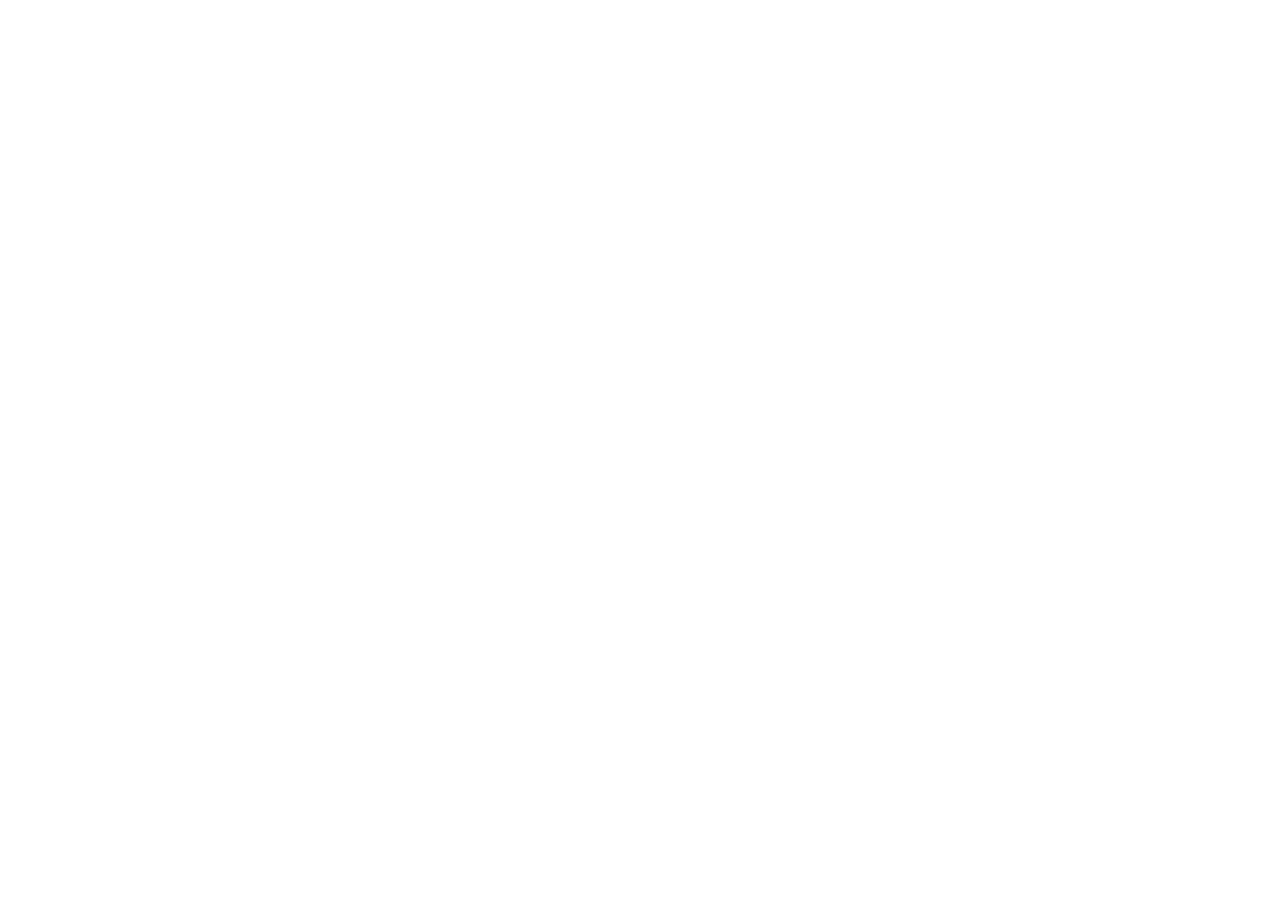
==== index.html @ e2b82ec2 "Add files via upload" ====
<!DOCTYPE html>
<html lang="en">
<head>
  <link href="https://cdn.jsdelivr.net/npm/bootstrap@5.3.3/dist/css/bootstrap.min.css" rel="stylesheet">
  <meta charset="UTF-8">
  <meta name="viewport" content="width=device-width, initial-scale=1.0">
  <title>Kessy’s Threads</title>

  <style>

    <head>

  <title>Kessy sThreads</title>

  
  <link rel="stylesheet" href="style.css">
   
</head>
    

</head>

<body>

  <!-- NAVIGATION -->
  <nav>
    <a href="index.html">Home</a>
    <a href="about.html">About</a>
    <a href="products.html">Products</a>
    <a href="contact.html">Contact</a>
    <a href="feedback.html">Feedback</a>
    <a href="cart.html">Cart</a>
  </nav>

  <!-- PRODUCTS -->
  <section class="container mt-5">
    <h2>Featured Products</h2>
    <div class="products">

      <div class="product">
        <img src="shirt.jpg">
        <h3>Shirt</h3>
        <p>P200</p>
        <button onclick="addToCart('Shirt', 200)">Add to Cart</button>
      </div>

      <div class="product">
        <img src="dress.jpg">
        <h3>Dress</h3>
        <p>P300</p>
        <button onclick="addToCart('Dress', 300)">Add to Cart</button>
        </div>

        <div class="product">
        <img src="bag charm.jpg">
        <h3>Bag Charm</h3>
        <p>P50</p>
        <button onclick="addToCart('Bag Charm', 50)">Add to Cart</button>
        </div>


      <div class="product">
        <img src="jacket.jpg">
        <h3>Jacket</h3>
        <p>P350</p>
        <button onclick="addToCart('Jacket', 350)">Add to Cart</button>
      </div>

    </div>
  </section>

  <!-- HERO -->
   <section class="hero">
    <h1>Welcome to Kessy’s Threads</h1>
    <p>Your one-stop shop for stylish crochet clothing.</p>
    <a href="products.html" class="btn">Shop Now</a>
   </section>

  <script>
function addToCart(name, price) {
  let cart = JSON.parse(localStorage.getItem("cart")) || [];

  cart.push({ name: name, price: price });

  localStorage.setItem("cart", JSON.stringify(cart));

  alert(name + " added to cart!");
}
</script>


  <!-- FOOTER -->
  <footer>
    <p>© 2026 Kessy’s Threads</p>
  </footer>

</body>
</html>
---- style.css ----
/* RESET */
* {
    margin: 0;
    padding: 0;
    box-sizing: border-box;
}

/* BODY */
body {
    font-family: Arial, sans-serif;
    background-color: #f5f5f5;
}

/* HEADER */
header {
    background-color: #000;
    color: white;
    padding: 15px;
    text-align: center;
}

/* NAVIGATION */
nav {
    margin-top: 10px;
}

nav a {
    color: white;
    margin: 10px;
    text-decoration: none;
    font-weight: bold;
}

nav a:hover {
    color: gold;
}

/* SECTIONS */
section {
    padding: 30px;
    text-align: center;
}

/* PRODUCTS GRID */
section article {
    display: inline-block;
    margin: 15px;
    background: white;
    padding: 15px;
    border-radius: 10px;
    width: 200px;
}

/* IMAGES */
img {
    width: 100%;
    height: 200px;
    object-fit: cover;
}

/* BUTTON */
button {
    padding: 10px 20px;
    background-color: black;
    color: white;
    border: none;
    cursor: pointer;
}

button:hover {
    background-color: gold;
    color: black;
}

/* FORM */
form {
    background: white;
    padding: 20px;
    width: 300px;
    margin: auto;
    border-radius: 10px;
}

input, textarea {
    width: 100%;
    padding: 10px;
    margin-top: 5px;
}

/* FOOTER */
footer {
    background-color: black;
    color: white;
    text-align: center;
    padding: 15px;
    margin-top: 20px;
}
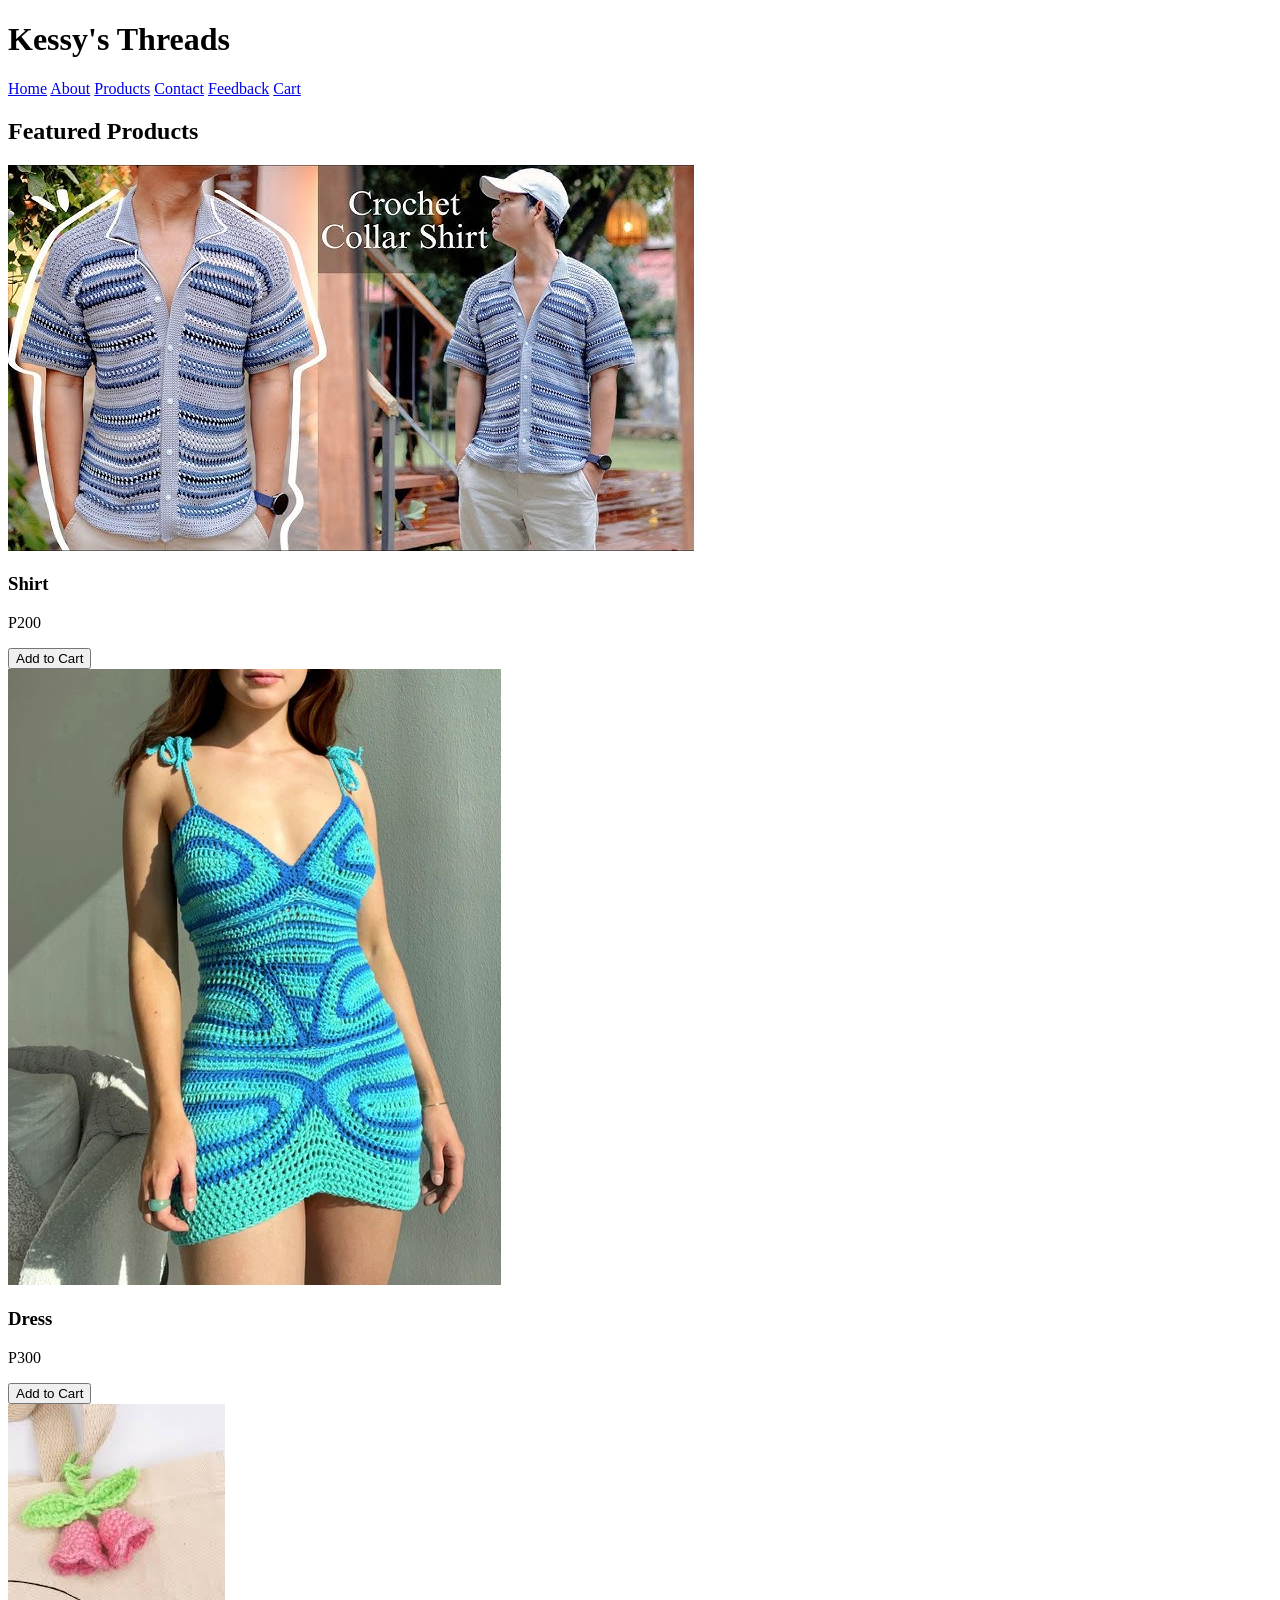
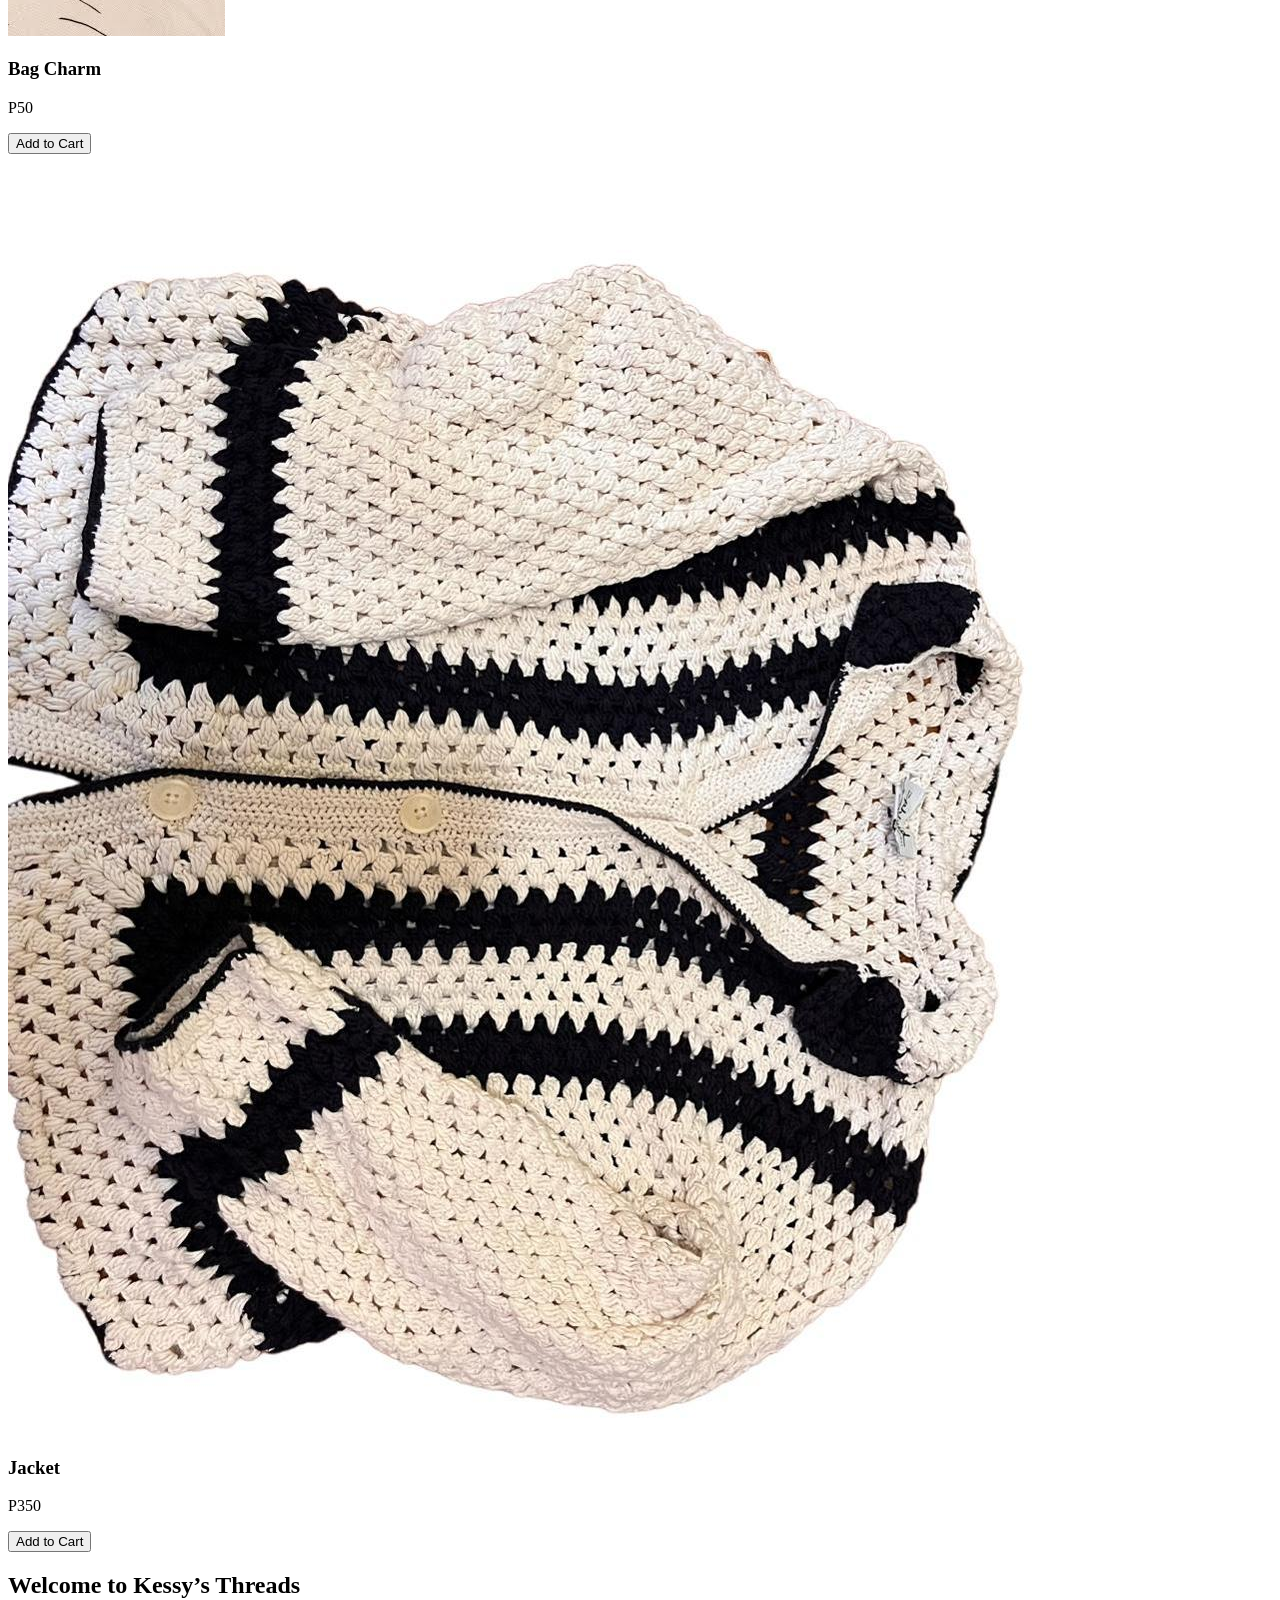
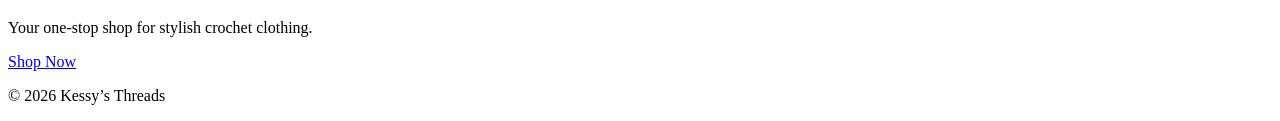
==== commit 73a52a41: "Add files via upload" ====
--- a/index.html
+++ b/index.html
@@ -1,27 +1,15 @@
 <!DOCTYPE html>
 <html lang="en">
 <head>
-  <link href="https://cdn.jsdelivr.net/npm/bootstrap@5.3.3/dist/css/bootstrap.min.css" rel="stylesheet">
   <meta charset="UTF-8">
   <meta name="viewport" content="width=device-width, initial-scale=1.0">
-  <title>Kessy’s Threads</title>
-
-  <style>
-
-    <head>
-
-  <title>Kessy sThreads</title>
-
-  
-  <link rel="stylesheet" href="style.css">
-   
-</head>
-    
-
+  <title>Home</title>
 </head>
 
 <body>
 
+  <header>
+    <h1>Kessy's Threads</h1>
   <!-- NAVIGATION -->
   <nav>
     <a href="index.html">Home</a>
@@ -31,6 +19,7 @@
     <a href="feedback.html">Feedback</a>
     <a href="cart.html">Cart</a>
   </nav>
+  </header>
 
   <!-- PRODUCTS -->
   <section class="container mt-5">
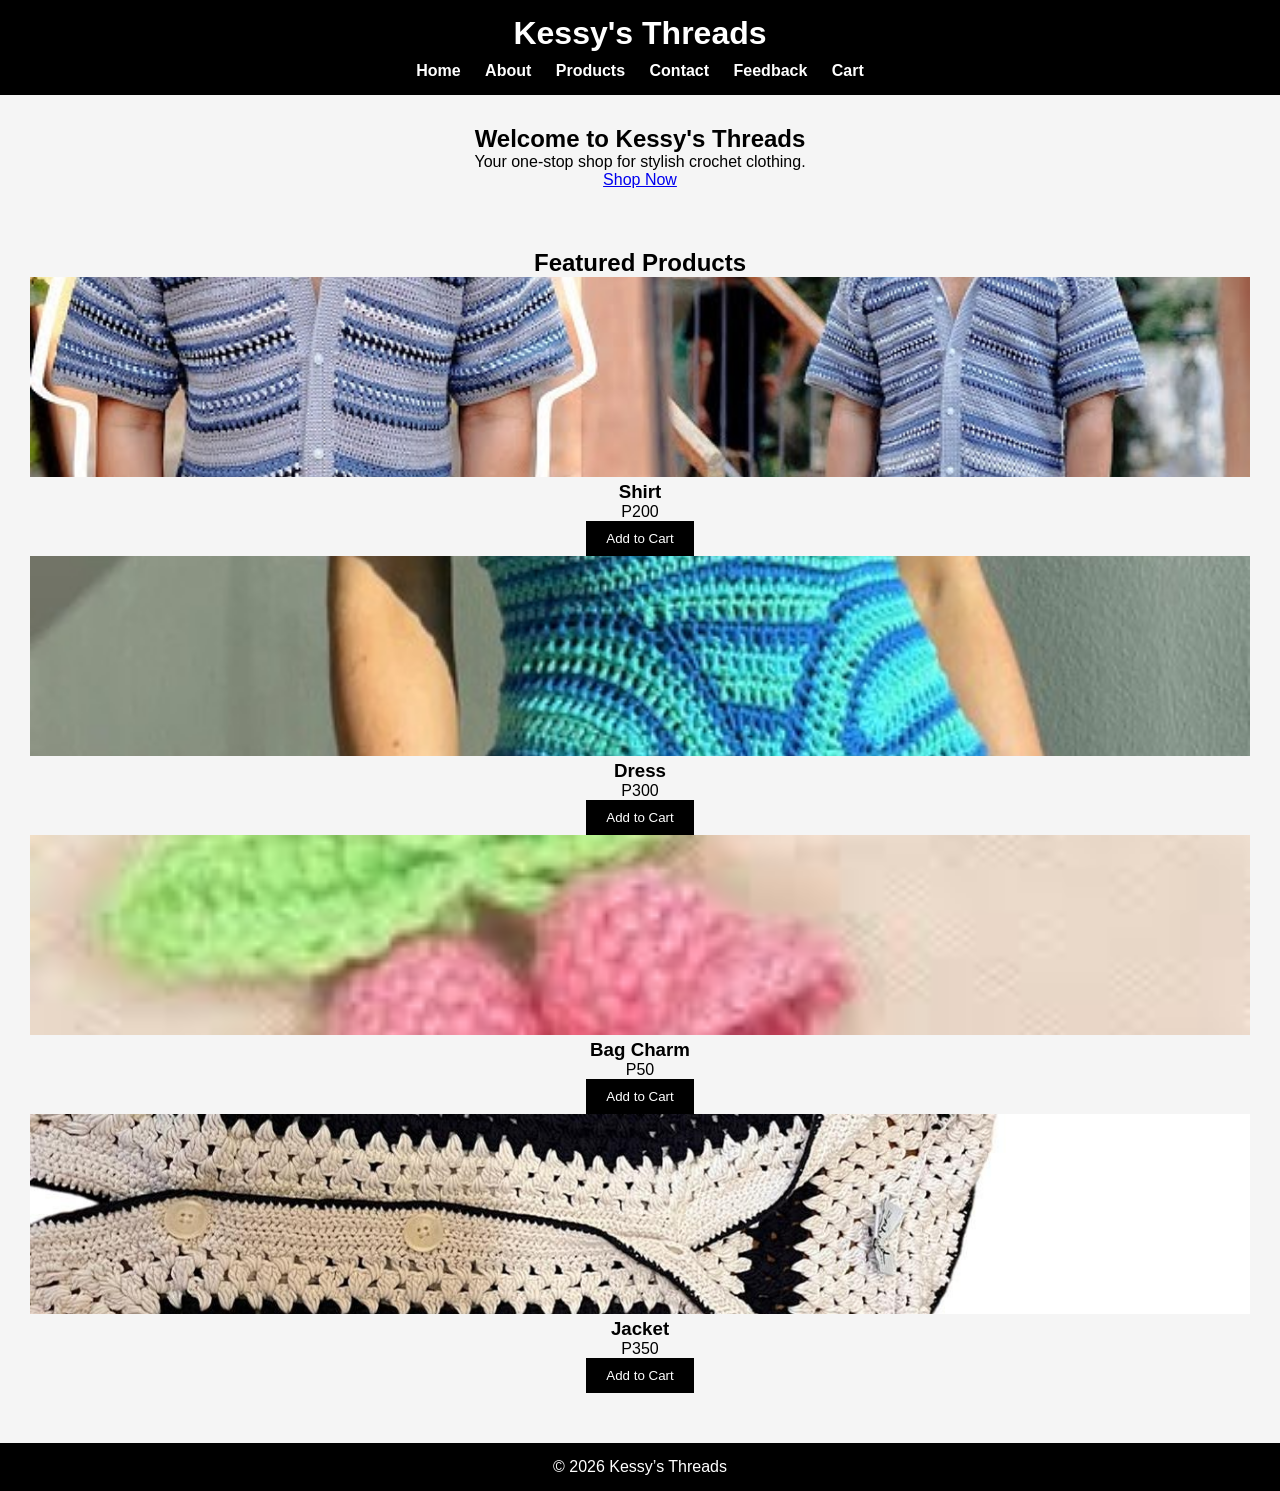
==== commit d24c6cbf: "Add files via upload" ====
--- a/index.html
+++ b/index.html
@@ -3,6 +3,7 @@
 <head>
   <meta charset="UTF-8">
   <meta name="viewport" content="width=device-width, initial-scale=1.0">
+  <link href="style.css" rel="stylesheet">
   <title>Home</title>
 </head>
 
@@ -20,6 +21,13 @@
     <a href="cart.html">Cart</a>
   </nav>
   </header>
+
+  <!-- HERO -->
+  <section class="hero">
+    <h2>Welcome to Kessy's Threads</h2>
+    <p>Your one-stop shop for stylish crochet clothing.</p>
+    <a href="products.html" class="btn">Shop Now</a>
+  </section>
 
   <!-- PRODUCTS -->
   <section class="container mt-5">
@@ -58,13 +66,6 @@
     </div>
   </section>
 
-  <!-- HERO -->
-   <section class="hero">
-    <h1>Welcome to Kessy’s Threads</h1>
-    <p>Your one-stop shop for stylish crochet clothing.</p>
-    <a href="products.html" class="btn">Shop Now</a>
-   </section>
-
   <script>
 function addToCart(name, price) {
   let cart = JSON.parse(localStorage.getItem("cart")) || [];
--- a/style.css
+++ b/style.css
@@ -0,0 +1,97 @@
+/* RESET */
+* {
+    margin: 0;
+    padding: 0;
+    box-sizing: border-box;
+}
+
+/* BODY */
+body {
+    font-family: Arial, sans-serif;
+    background-color: #f5f5f5;
+}
+
+/* HEADER */
+header {
+    background-color: #000;
+    color: white;
+    padding: 15px;
+    text-align: center;
+}
+
+/* NAVIGATION */
+nav {
+    margin-top: 10px;
+}
+
+nav a {
+    color: white;
+    margin: 10px;
+    text-decoration: none;
+    font-weight: bold;
+}
+
+nav a:hover {
+    color: gold;
+}
+
+/* SECTIONS */
+section {
+    padding: 30px;
+    text-align: center;
+}
+
+/* PRODUCTS GRID */
+section article {
+    display: inline-block;
+    margin: 15px;
+    background: white;
+    padding: 15px;
+    border-radius: 10px;
+    width: 200px;
+}
+
+/* IMAGES */
+img {
+    width: 100%;
+    height: 200px;
+    object-fit: cover;
+}
+
+/* BUTTON */
+button {
+    padding: 10px 20px;
+    background-color: black;
+    color: white;
+    border: none;
+    cursor: pointer;
+}
+
+button:hover {
+    background-color: gold;
+    color: black;
+}
+
+/* FORM */
+form {
+    background: white;
+    padding: 20px;
+    width: 300px;
+    margin: auto;
+    border-radius: 10px;
+}
+
+input, textarea {
+    width: 100%;
+    padding: 10px;
+    margin-top: 5px;
+}
+
+/* FOOTER */
+footer {
+    background-color: black;
+    color: white;
+    text-align: center;
+    padding: 15px;
+    margin-top: 20px;
+}
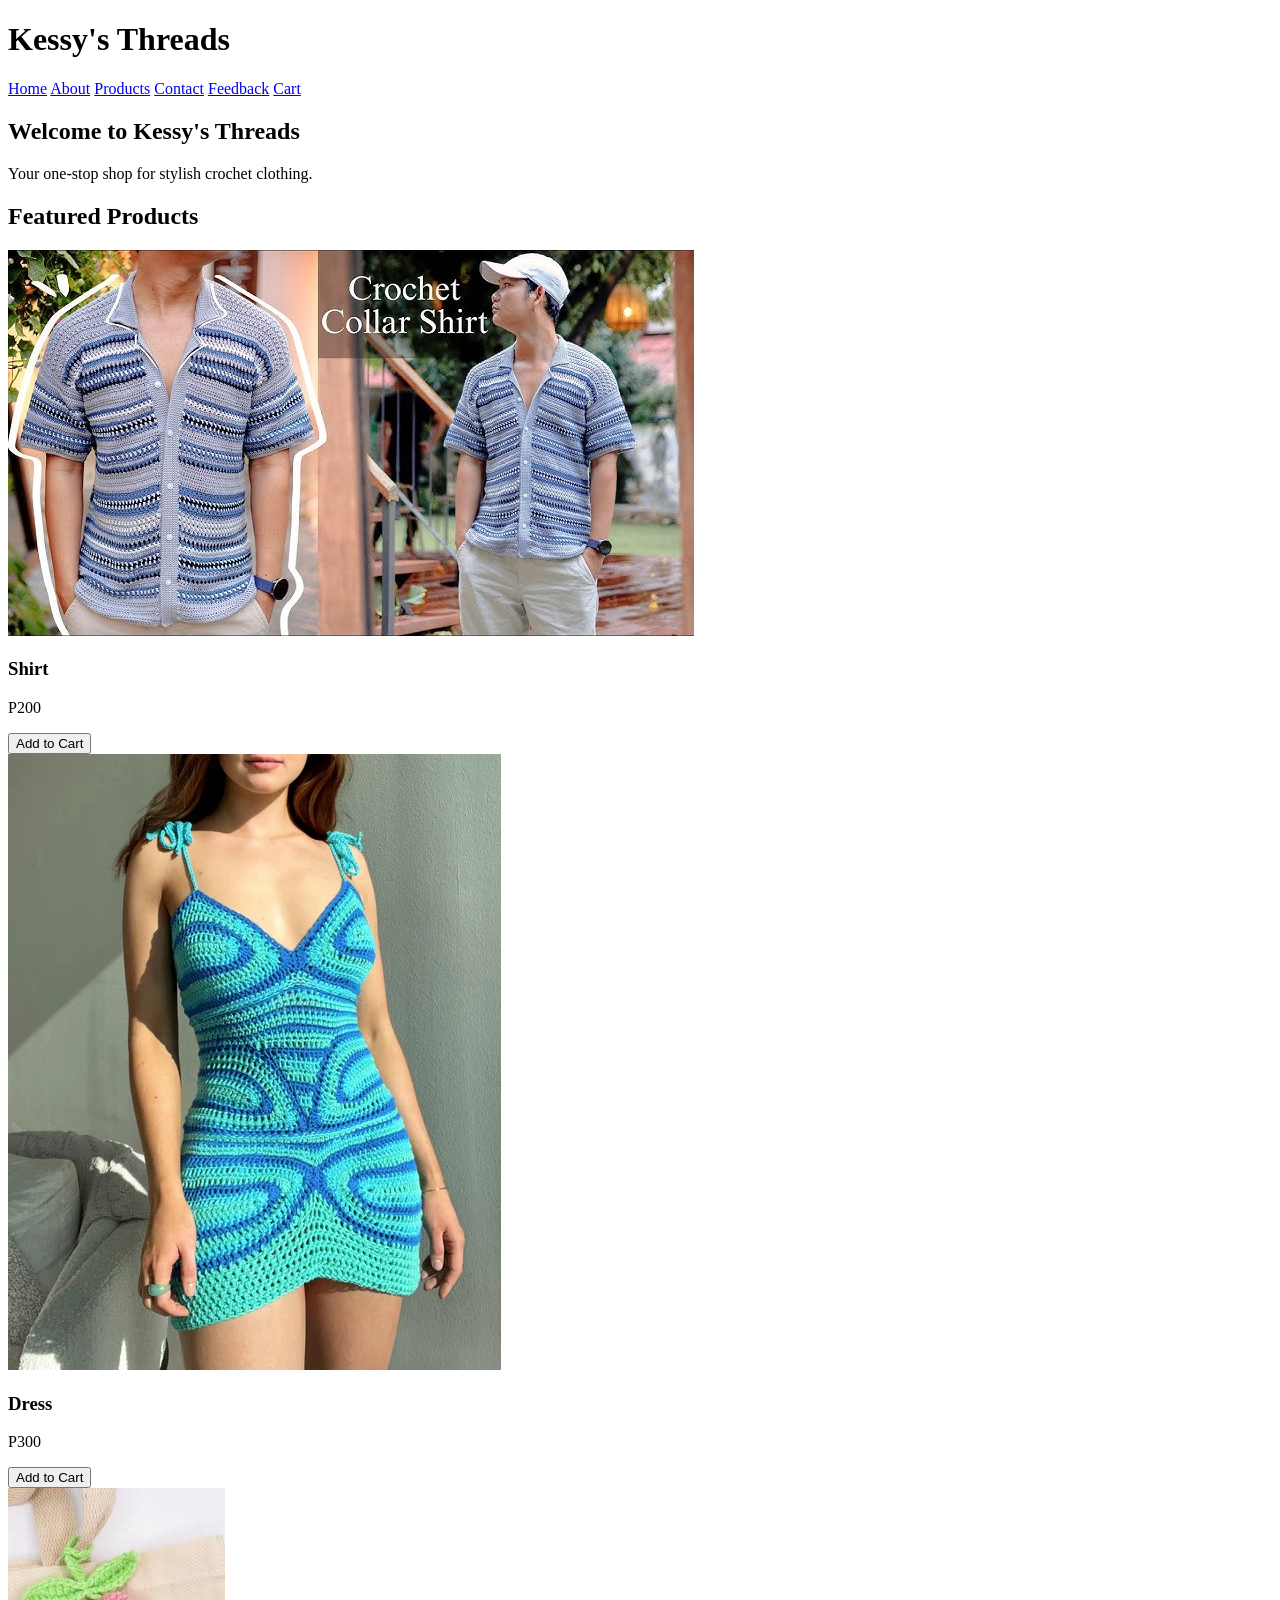
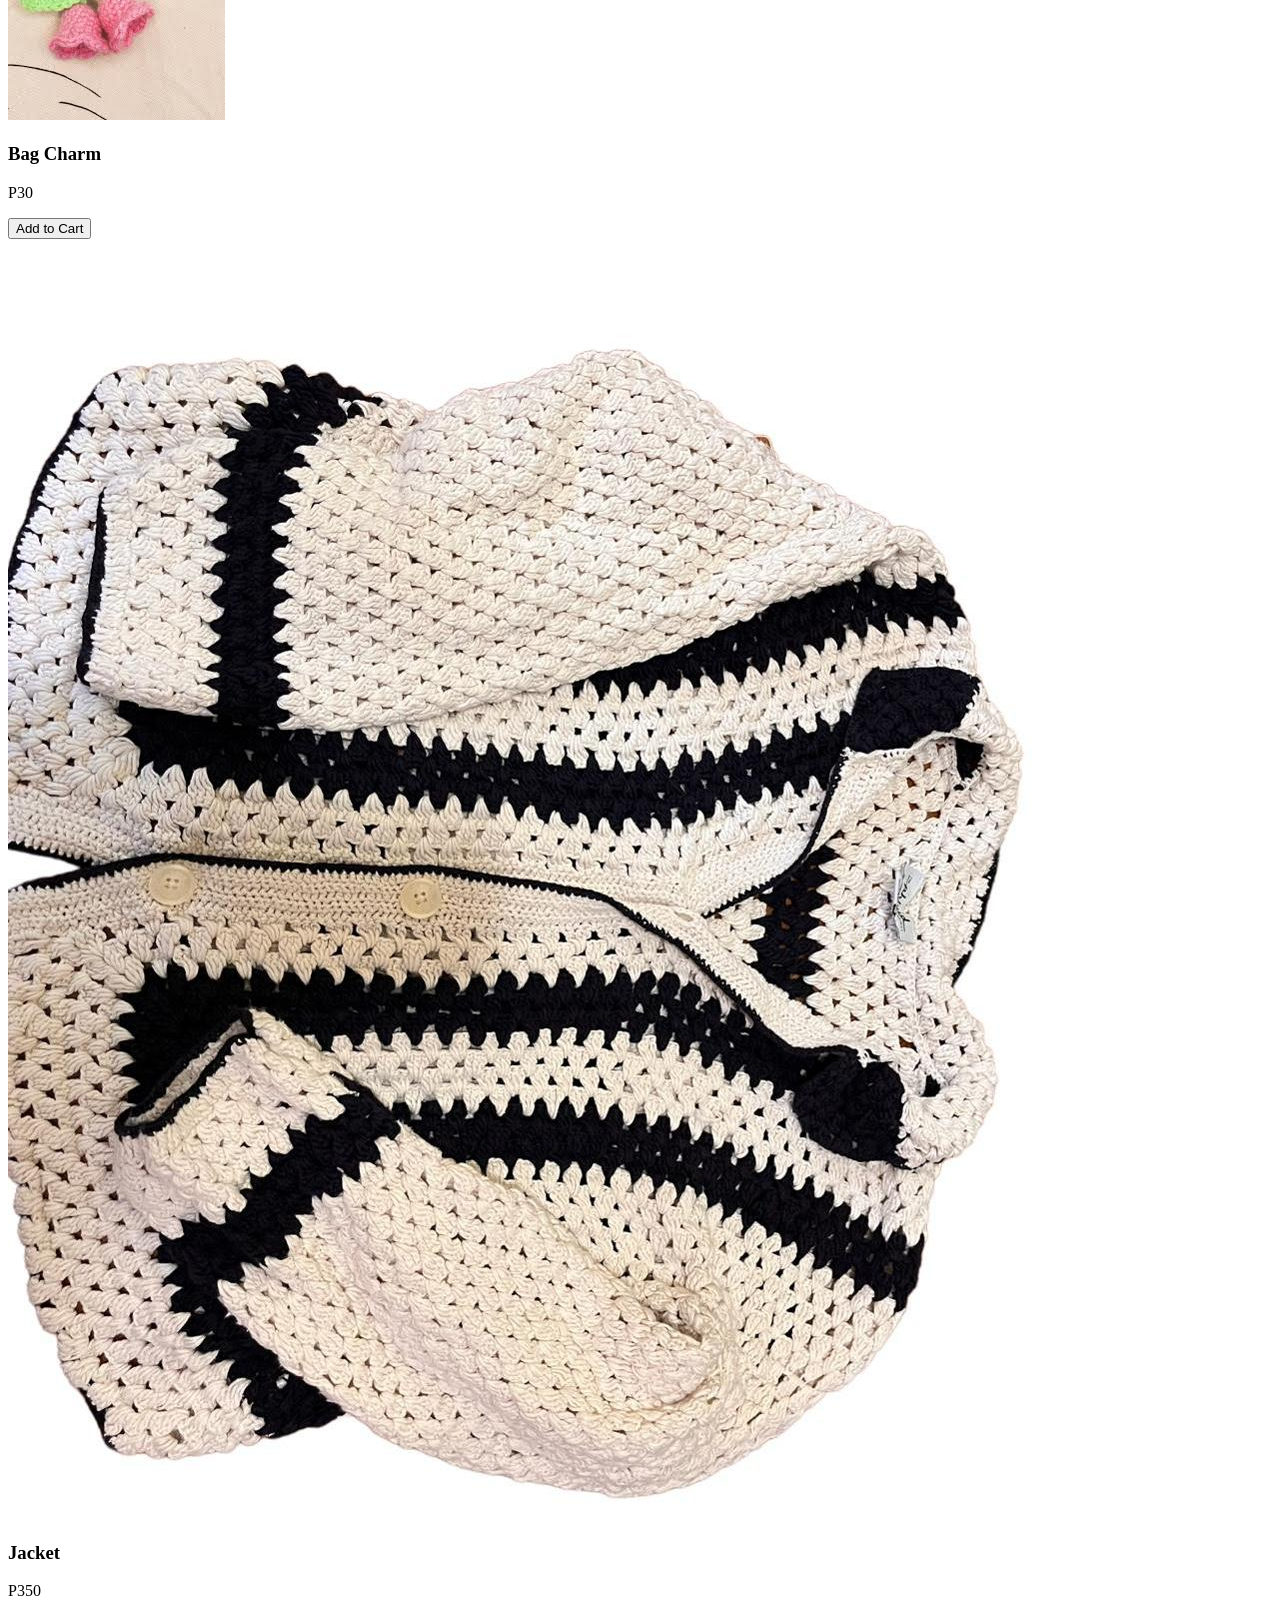
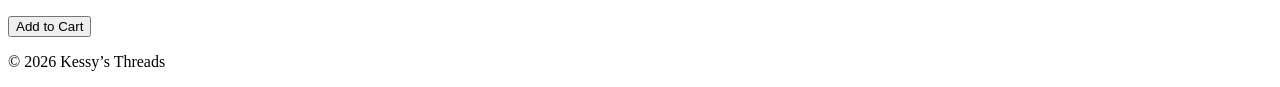
==== commit 0800235d: "Add files via upload" ====
--- a/index.html
+++ b/index.html
@@ -3,7 +3,7 @@
 <head>
   <meta charset="UTF-8">
   <meta name="viewport" content="width=device-width, initial-scale=1.0">
-  <link href="style.css" rel="stylesheet">
+  <link href="style.css rel="stylesheet">
   <title>Home</title>
 </head>
 
@@ -26,7 +26,6 @@
   <section class="hero">
     <h2>Welcome to Kessy's Threads</h2>
     <p>Your one-stop shop for stylish crochet clothing.</p>
-    <a href="products.html" class="btn">Shop Now</a>
   </section>
 
   <!-- PRODUCTS -->
@@ -51,7 +50,7 @@
         <div class="product">
         <img src="bag charm.jpg">
         <h3>Bag Charm</h3>
-        <p>P50</p>
+        <p>P30</p>
         <button onclick="addToCart('Bag Charm', 50)">Add to Cart</button>
         </div>
 
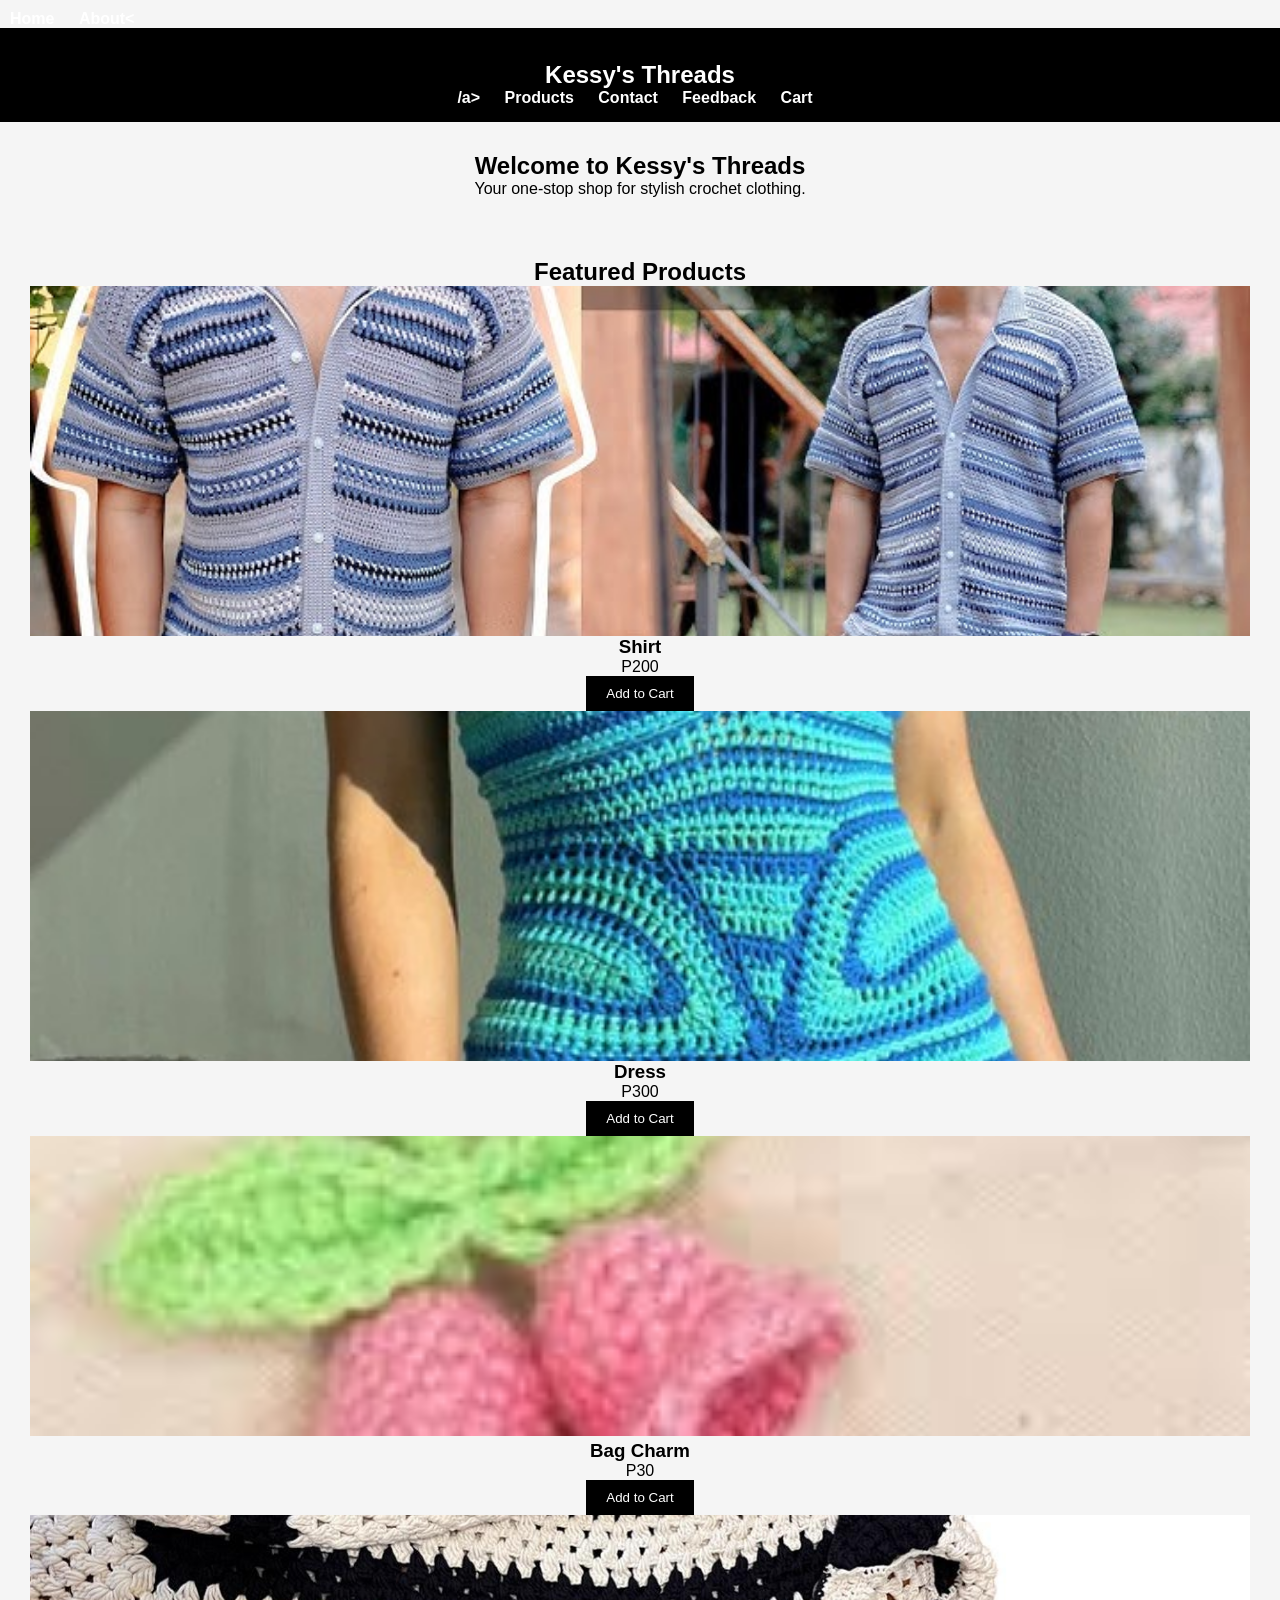
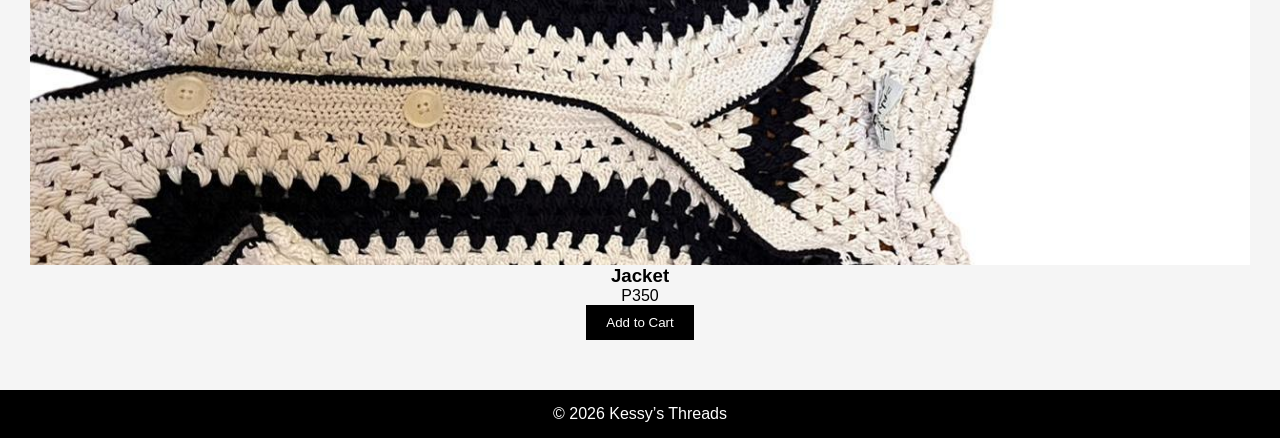
==== commit c057f2c1: "Add files via upload" ====
--- a/index.html
+++ b/index.html
@@ -3,18 +3,19 @@
 <head>
   <meta charset="UTF-8">
   <meta name="viewport" content="width=device-width, initial-scale=1.0">
-  <link href="style.css rel="stylesheet">
+  <link href="style.css" rel="stylesheet">
   <title>Home</title>
 </head>
+
+  <!-- NAVIGATION -->
+  <nav>
+    <a href="index.html">Home</a>
+    <a href="about.html">About<
 
 <body>
 
   <header>
-    <h1>Kessy's Threads</h1>
-  <!-- NAVIGATION -->
-  <nav>
-    <a href="index.html">Home</a>
-    <a href="about.html">About</a>
+    <h1>Kessy's Threads</h1>/a>
     <a href="products.html">Products</a>
     <a href="contact.html">Contact</a>
     <a href="feedback.html">Feedback</a>
@@ -33,14 +34,14 @@
     <h2>Featured Products</h2>
     <div class="products">
 
-      <div class="product">
+      <div class="product-card">
         <img src="shirt.jpg">
         <h3>Shirt</h3>
         <p>P200</p>
         <button onclick="addToCart('Shirt', 200)">Add to Cart</button>
       </div>
 
-      <div class="product">
+      <div class="product-card">
         <img src="dress.jpg">
         <h3>Dress</h3>
         <p>P300</p>
@@ -55,7 +56,7 @@
         </div>
 
 
-      <div class="product">
+      <div class="product-card">
         <img src="jacket.jpg">
         <h3>Jacket</h3>
         <p>P350</p>
--- a/style.css
+++ b/style.css
@@ -0,0 +1,138 @@
+/* RESET */
+* {
+    margin: 0;
+    padding: 0;
+    box-sizing: border-box;
+}
+
+/* BODY */
+body {
+    font-family: Arial, sans-serif;
+    background-color: #f5f5f5;
+}
+
+/* HEADER */
+header {
+    background-color: #000;
+    color: white;
+    padding: 15px;
+    text-align: center;
+}
+
+/* NAVIGATION */
+nav {
+    margin-top: 10px;
+}
+
+nav a {
+    color: white;
+    margin: 10px;
+    text-decoration: none;
+    font-weight: bold;
+}
+
+nav a:hover {
+    color: gold;
+}
+
+/* SECTIONS */
+section {
+    padding: 30px;
+    text-align: center;
+}
+
+/* PRODUCTS GRID */
+section article {
+    display: inline-block;
+    margin: 15px;
+    background: white;
+    padding: 15px;
+    border-radius: 10px;
+    width: 200px;
+}
+
+/* PRODUCTS PAGE NAVIGATION */
+.product-nav a {
+    color: black;
+    font-weight: bold;
+    margin: 10px;
+    text-decoration: none;
+}
+
+.product-nav a:hover {
+    color: gold;
+}
+
+/* IMAGES */
+img {
+    width: 100%;
+    height: 300px;
+    object-fit: cover;
+}
+
+/* FEATURED PRODUCTS GRID */
+.featured-products {
+    display: grid;
+    grid-template-columns: repeat(2, 1fr);
+    gap: 20px;
+    padding: 20px;
+    width: 100%;
+}
+
+/* PRODUCT IMAGES */
+.product-card img {
+    width: 100%;
+    height: 350px;
+    object-fit: cover;
+    display: block;
+}
+
+
+/* MOBILE RESPONSIVENESS */
+@media (max-width: 768px) {
+    .featured-products {
+        grid-template-columns: 1fr;
+    }
+
+    .product-card img {
+        height: 300px;
+    }
+}
+
+/* BUTTON */
+button {
+    padding: 10px 20px;
+    background-color: black;
+    color: white;
+    border: none;
+    cursor: pointer;
+}
+
+button:hover {
+    background-color: gold;
+    color: black;
+}
+
+/* FORM */
+form {
+    background: white;
+    padding: 20px;
+    width: 300px;
+    margin: auto;
+    border-radius: 10px;
+}
+
+input, textarea {
+    width: 100%;
+    padding: 10px;
+    margin-top: 5px;
+}
+
+/* FOOTER */
+footer {
+    background-color: black;
+    color: white;
+    text-align: center;
+    padding: 15px;
+    margin-top: 20px;
+}
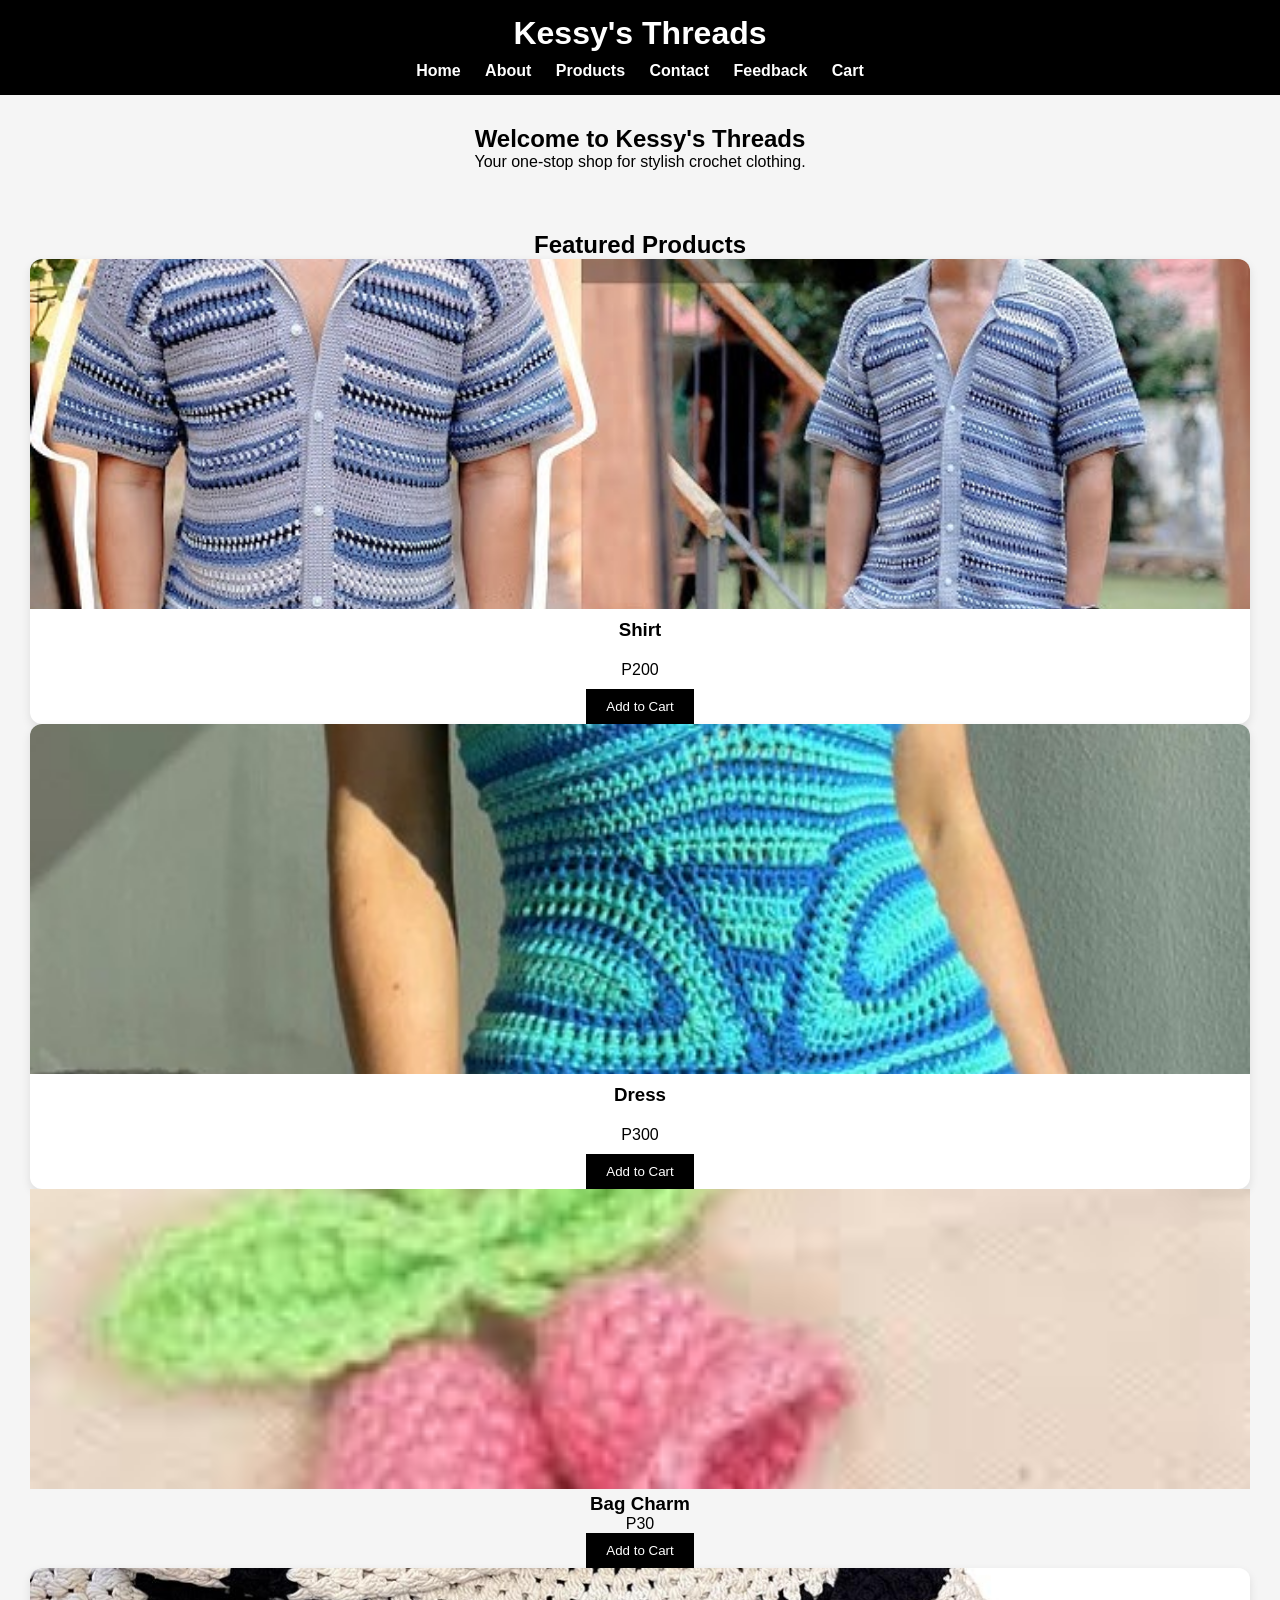
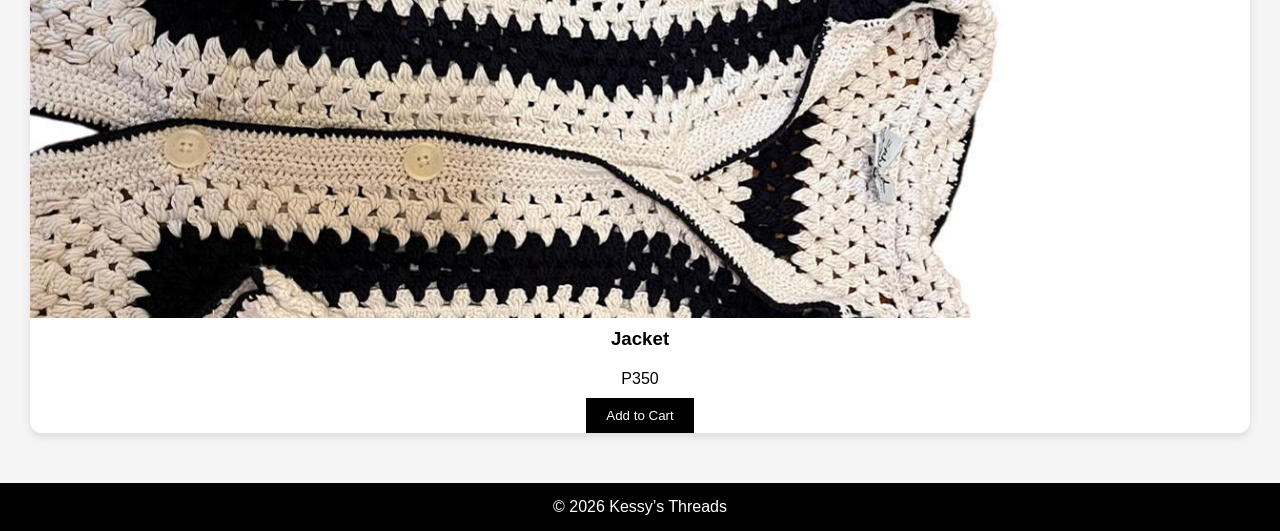
==== commit e87925d1: "Add files via upload" ====
--- a/index.html
+++ b/index.html
@@ -4,18 +4,18 @@
   <meta charset="UTF-8">
   <meta name="viewport" content="width=device-width, initial-scale=1.0">
   <link href="style.css" rel="stylesheet">
+  <link href="STYL.css" rel="stylesheet">
   <title>Home</title>
 </head>
-
-  <!-- NAVIGATION -->
-  <nav>
-    <a href="index.html">Home</a>
-    <a href="about.html">About<
 
 <body>
 
   <header>
-    <h1>Kessy's Threads</h1>/a>
+    <h1>Kessy's Threads</h1>
+    <!-- NAVIGATION -->
+  <nav>
+    <a href="index.html">Home</a>
+    <a href="about.html">About</a>
     <a href="products.html">Products</a>
     <a href="contact.html">Contact</a>
     <a href="feedback.html">Feedback</a>
--- a/STYL.css
+++ b/STYL.css
@@ -0,0 +1,47 @@
+/* FEATURED PRODUCTS GRID */
+.featured-products {
+    display: grid;
+    grid-template-columns: repeat(2, 1fr);
+    gap: 20px;
+    padding: 20px;
+    width: 100%;
+}
+
+/* PRODUCT CARD */
+.product-card {
+    background: white;
+    border-radius: 12px;
+    overflow: hidden;
+    box-shadow: 0 4px 10px rgba(0,0,0,0.1);
+    transition: transform 0.3s ease;
+}
+
+.product-card:hover {
+    transform: translateY(-5px);
+}
+
+/* PRODUCT IMAGES */
+.product-card img {
+    width: 100%;
+    height: 350px;
+    object-fit: cover;
+    display: block;
+}
+
+/* PRODUCT TEXT */
+.product-card h3,
+.product-card p {
+    padding: 10px;
+    text-align: center;
+}
+
+/* MOBILE RESPONSIVENESS */
+@media (max-width: 768px) {
+    .featured-products {
+        grid-template-columns: 1fr;
+    }
+
+    .product-card img {
+        height: 300px;
+    }
+}
